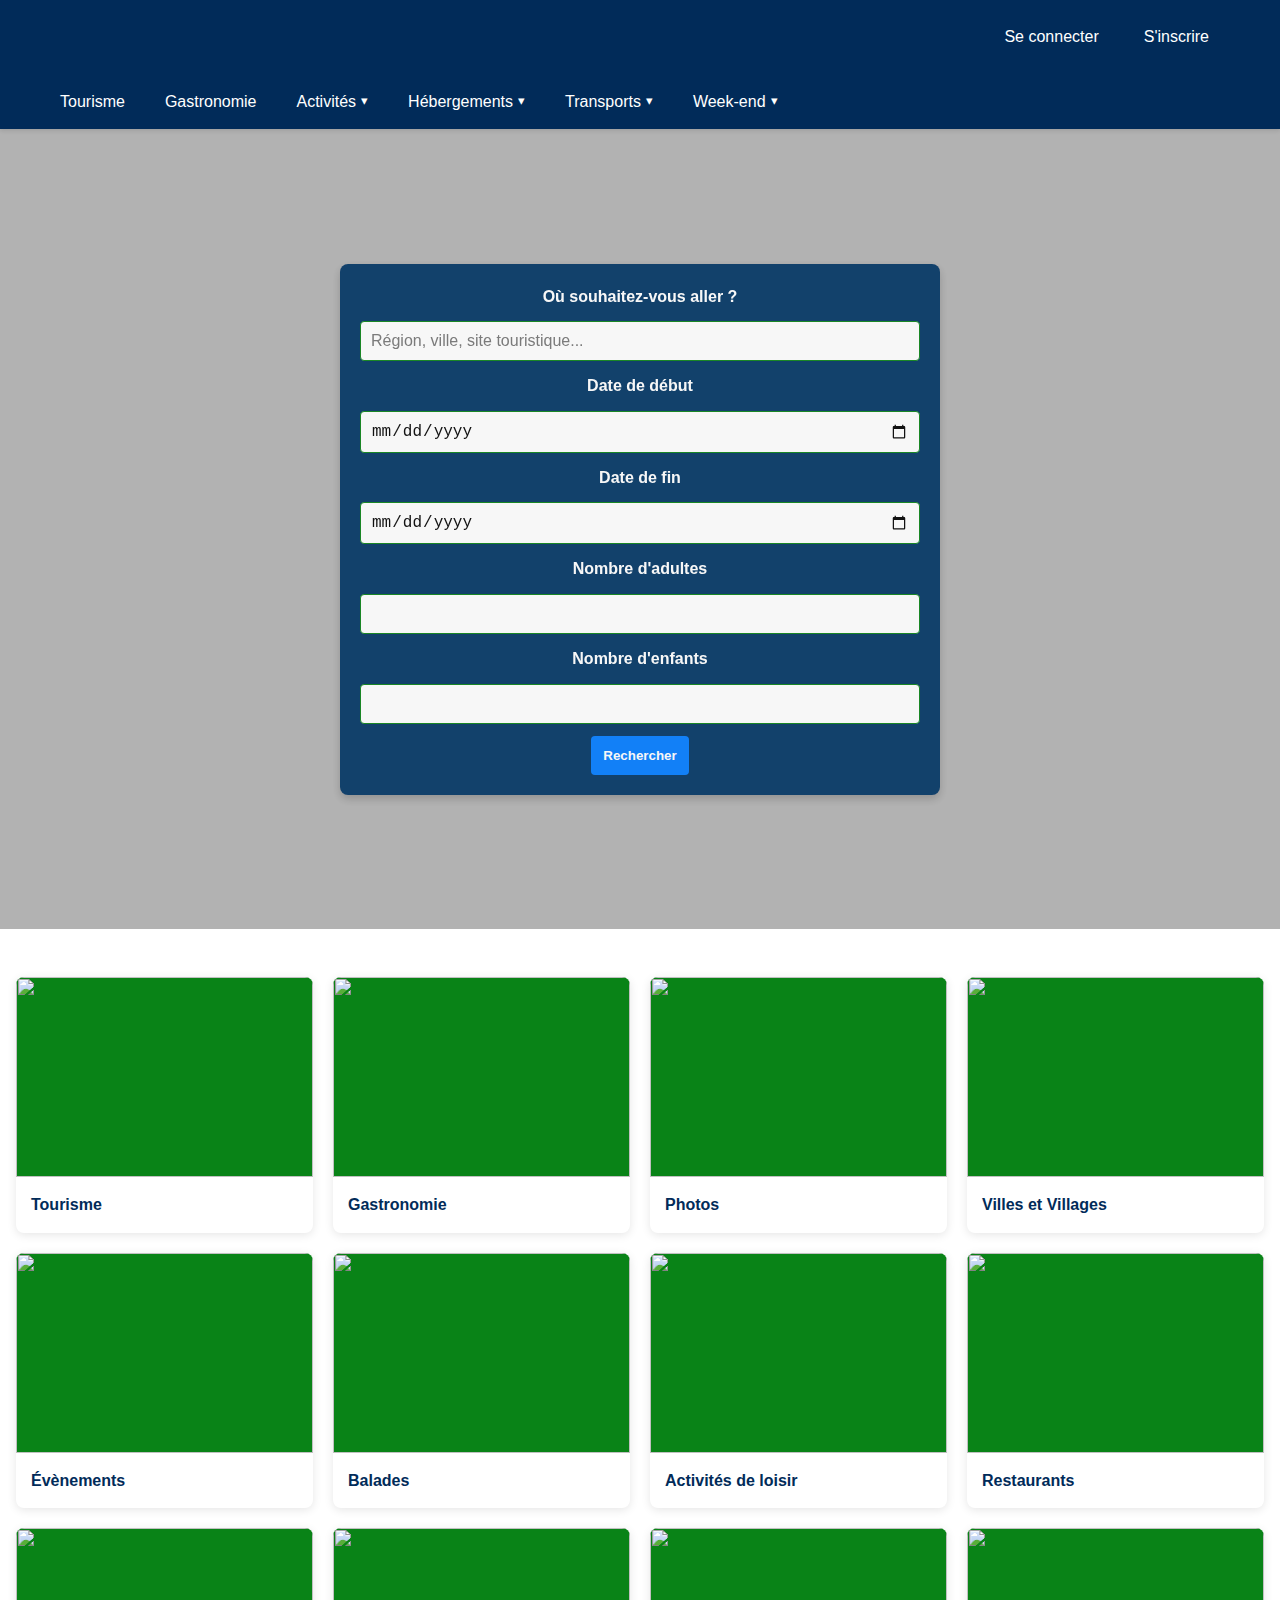
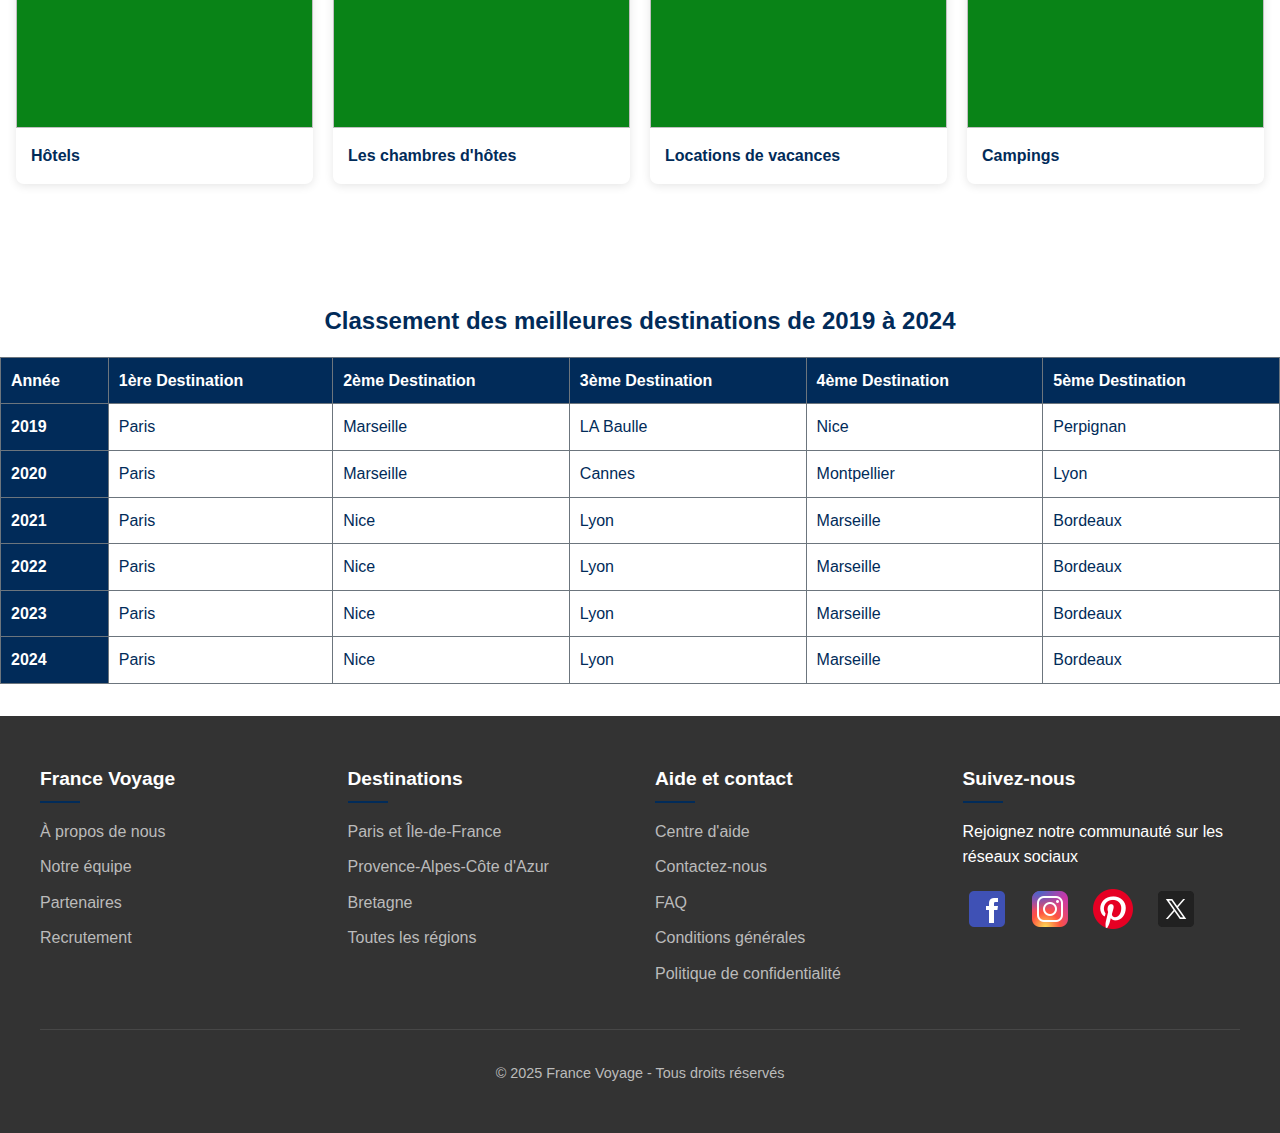
==== index.html @ 164cf5df "ajout lien aria - hidden logo" ====
<!DOCTYPE html>
<html lang="fr">
  <head>
    <meta charset="UTF-8" />
    <meta name="viewport" content="width=device-width, initial-scale=1.0" />
    <title>
      France Voyage - Découvrez la France, ses régions et ses destinations
      touristiques
    </title>
    <link rel="stylesheet" href="css/header.css" />
    <link rel="stylesheet" href="css/index.css" />
    <link rel="stylesheet" href="css/footer.css" />
  </head>
  <body>
    <header>
      <div class="top-header">
        <div class="logo">
          <a href="index.html" aria-hidden="true">
            <img src="https://www.france-voyage.com/visuals/layout/logo_name.svg" alt="" />
          </a>
        </div>
        <div class="nav-buttons">
          <a href="#" aria-label="Se connecter">Se connecter</a>
          <a href="#" aria-label="S'inscrire">S'inscrire</a>
        </div>
      </div>

      <nav aria-label="Navigation principale">
        <div class="main-nav">
          <a href="#" aria-label="Tourisme">Tourisme</a>
          <a href="#" aria-label="Gastronomie">Gastronomie</a>
          <div class="dropdown">
            <a href="#" aria-label="Liste des Activités :">Activités</a>
            <div class="dropdown-content">
              <a href="#" aria-label="Balades">Balades</a>
              <a href="#" aria-label="Sorties">Sorties</a>
              <a href="#" aria-label="Evenement">Evènements</a>
            </div>
          </div>

          <div class="dropdown">
            <a href="#" aria-label="Hébergements possible :">Hébergements</a>
            <div class="dropdown-content">
              <a href="#" aria-label="Hôtels">Hôtels</a>
              <a href="#" aria-label="Locations de vacances"
                >Locations de vacances</a
              >
              <a href="#" aria-label="Chambres d'hôtes">Chambres d'hôtes</a>
              <a href="#" aria-label="Campings">Campings</a>
              <a href="#" aria-label="Assurance d'hébergement"
                >Assurance d'hébergement</a
              >
            </div>
          </div>
          <div class="dropdown">
            <a href="#" aria-label="Les moyens de Transports :">Transports</a>
            <div class="dropdown-content">
              <a href="#" aria-label="Voitures de location"
                >Voitures de location</a
              >
              <a href="#" aria-label=" Billet de Train">Train</a>

              <a href="#" aria-label="Billet d'Avion">Avion</a>
              <a href="#" aria-label="Transfert">Transfert</a>
              <a href="#" aria-label="Assurance Transport"
                >Assurance Transport</a
              >
            </div>
          </div>
          <div class="dropdown">
            <a href="#" aria-label="Types de Week-end">Week-end</a>
            <div class="dropdown-content">
              <a href="#" aria-label="Week-end en amoureux">En amoureux</a>
              <a href="#" aria-label="Week-end en famille">En famille</a>
              <a href="#" aria-label="Week-end pas cher">Pas cher</a>
              <a href="#" aria-label="Week-end insolite">Insolite</a>
            </div>
          </div>
        </div>
      </nav>
    </header>

    <main id="main-content">
      <section class="hero" id="hero" aria-labelledby="hero-title">
        <div class="search-box">
          <form
            class="search-form"
            action="#"
            method="get"
            role="search"
            aria-labelledby="search-form-title"
          >
            <label for="destination">Où souhaitez-vous aller ?</label>
            <input
              type="text"
              id="destination"
              name="destination"
              placeholder="Région, ville, site touristique..."
              aria-label="Destination"
            />

            <label for="start-date">Date de début</label>
            <input
              type="date"
              id="start-date"
              name="start-date"
              aria-label="Date de début"
            />

            <label for="end-date">Date de fin</label>
            <input
              type="date"
              id="end-date"
              name="end-date"
              aria-label="Date de fin"
            />

            <label for="adults">Nombre d'adultes</label>
            <input
              type="number"
              id="adults"
              name="adults"
              min="1"
              aria-label="Nombre d'adultes"
            />

            <label for="children">Nombre d'enfants</label>
            <input
              type="number"
              id="children"
              name="children"
              min="0"
              aria-label="Nombre d'enfants"
            />

            <button type="submit" class="search-btn" aria-label="Rechercher">
              Rechercher
            </button>
          </form>
        </div>
      </section>

      <section class="destinations" aria-labelledby="destinations-title">
        <div class="destination-grid">
          <article class="destination-card">
            <div class="destination-img">
              <img
                src="https://www.france-voyage.com/visuals/layout/sections/tourisme_w400.webp"
                alt=""
              />
            </div>
            <div class="destination-content">
              <a href="#" aria-label="Découvrir le Tourisme">Tourisme</a>
            </div>
          </article>

          <article class="destination-card">
            <div class="destination-img">
              <img
                src="https://www.france-voyage.com/visuals/layout/sections/gastronomie_w400.webp"
                alt=""
              />
            </div>
            <div class="destination-content">
              <a href="#" aria-label="Découvrir la Gastronomie Française"
                >Gastronomie</a
              >
            </div>
          </article>

          <article class="destination-card">
            <div class="destination-img">
              <img
                src="https://www.france-voyage.com/visuals/layout/sections/photo_w400.webp"
                alt=""
              />
            </div>
            <div class="destination-content">
              <a href="#" aria-label="Voir les photos">Photos</a>
            </div>
          </article>

          <article class="destination-card">
            <div class="destination-img">
              <img
                src="https://www.france-voyage.com/visuals/layout/sections/photo_w400.webp"
                alt=""
              />
            </div>
            <div class="destination-content">
              <a href="#" aria-label="Découvrir les villes et villages"
                >Villes et Villages</a
              >
            </div>
          </article>

          <article class="destination-card">
            <div class="destination-img">
              <img
                src="https://www.france-voyage.com/visuals/layout/sections/evenement_w400.webp"
                alt=""
              />
            </div>
            <div class="destination-content">
              <a href="#" aria-label="Voir les évènements">Évènements</a>
            </div>
          </article>

          <article class="destination-card">
            <div class="destination-img">
              <img
                src="https://www.france-voyage.com/visuals/layout/sections/balade_w400.webp"
                alt=""
              />
            </div>
            <div class="destination-content">
              <a href="#" aria-label="Voir les balades">Balades</a>
            </div>
          </article>

          <article class="destination-card">
            <div class="destination-img">
              <img
                src="https://www.france-voyage.com/visuals/layout/sections/activite_w400.webp"
                alt=""
              />
            </div>
            <div class="destination-content">
              <a href="#" aria-label="Voir les activités de loisir"
                >Activités de loisir</a
              >
            </div>
          </article>

          <article class="destination-card">
            <div class="destination-img">
              <img
                src="https://www.france-voyage.com/visuals/layout/sections/restaurant_w400.webp"
                alt=""
              />
            </div>
            <div class="destination-content">
              <a href="#" aria-label="Voir les restaurants">Restaurants</a>
            </div>
          </article>

          <article class="destination-card">
            <div class="destination-img">
              <img
                src="https://www.france-voyage.com/visuals/layout/sections/hotel_w400.webp"
                alt=""
              />
            </div>
            <div class="destination-content">
              <a href="#" aria-label="Voir les hôtels">Hôtels</a>
            </div>
          </article>

          <article class="destination-card">
            <div class="destination-img">
              <img
                src="https://www.france-voyage.com/visuals/layout/sections/chambre_w400.webp"
                alt=""
              />
            </div>
            <div class="destination-content">
              <a href="#" aria-label="Voir les chambres d'hôtes"
                >Les chambres d'hôtes</a
              >
            </div>
          </article>

          <article class="destination-card">
            <div class="destination-img">
              <img
                src="https://www.france-voyage.com/visuals/layout/sections/location_w400.webp"
                alt=""
              />
            </div>
            <div class="destination-content">
              <a href="#" aria-label="Voir les locations de vacances"
                >Locations de vacances</a
              >
            </div>
          </article>

          <article class="destination-card">
            <div class="destination-img">
              <img
                src="https://www.france-voyage.com/visuals/layout/sections/camping_w400.webp"
                alt=""
              />
            </div>
            <div class="destination-content">
              <a href="#" aria-label="Voir les campings">Campings</a>
            </div>
          </article>
        </div>
      </section>

      <section aria-labelledby="top-destinations-title">
        <h2 id="top-destinations-title">Top 5 des meilleures destinations des 6 dernières années</h2>
        <table>
          <caption>Classement des meilleures destinations de 2019 à 2024</caption>
          <thead>
            <tr>
              <th scope="col">Année</th>
              <th scope="col">1ère Destination</th>
              <th scope="col">2ème Destination</th>
              <th scope="col">3ème Destination</th>
              <th scope="col">4ème Destination</th>
              <th scope="col">5ème Destination</th>
            </tr>
          </thead>
          <tbody>
            <tr>
              <th scope="row">2019</th>
              <td tabindex="0">Paris</td>
              <td tabindex="0">Marseille</td>
              <td tabindex="0">LA Baulle</td>
              <td tabindex="0">Nice</td>
              <td tabindex="0">Perpignan</td>
            </tr>
            <tr>
              <th scope="row">2020</th>
              <td tabindex="0">Paris</td>
              <td tabindex="0">Marseille</td>
              <td tabindex="0">Cannes</td>
              <td tabindex="0">Montpellier</td>
              <td tabindex="0">Lyon</td>
            </tr>
            <tr>
              <th scope="row">2021</th>
              <td tabindex="0">Paris</td>
              <td tabindex="0">Nice</td>
              <td tabindex="0">Lyon</td>
              <td tabindex="0">Marseille</td>
              <td tabindex="0">Bordeaux</td>
            </tr>
            <tr>
              <th scope="row">2022</th>
              <td tabindex="0">Paris</td>
              <td tabindex="0">Nice</td>
              <td tabindex="0">Lyon</td>
              <td tabindex="0">Marseille</td>
              <td tabindex="0">Bordeaux</td>
            </tr>
            <tr>
              <th scope="row">2023</th>
              <td tabindex="0">Paris</td>
              <td tabindex="0">Nice</td>
              <td tabindex="0">Lyon</td>
              <td tabindex="0">Marseille</td>
              <td tabindex="0">Bordeaux</td>
            </tr>
            <tr>
              <th scope="row">2024</th>
              <td tabindex="0">Paris</td>
              <td tabindex="0">Nice</td>
              <td tabindex="0">Lyon</td>
              <td tabindex="0">Marseille</td>
              <td tabindex="0">Bordeaux</td>
            </tr>
          </tbody>
        </table>
      </section>
    </main>

    <footer>
      <div class="footer-container">
        <div class="footer-column">
          <h3>France Voyage</h3>
          <ul class="footer-links">
            <li>
              <a href="#" aria-label="À propos de nous">À propos de nous</a>
            </li>
            <li><a href="#" aria-label="Notre équipe">Notre équipe</a></li>
            <li><a href="#" aria-label="Partenaires">Partenaires</a></li>
            <li><a href="#" aria-label="Recrutement">Recrutement</a></li>
          </ul>
        </div>

        <div class="footer-column">
          <h3>Destinations</h3>
          <ul class="footer-links">
            <li>
              <a href="#" aria-label="Paris et Île-de-France"
                >Paris et Île-de-France</a
              >
            </li>
            <li>
              <a href="#" aria-label="Provence-Alpes-Côte d'Azur"
                >Provence-Alpes-Côte d'Azur</a
              >
            </li>
            <li><a href="#" aria-label="Bretagne">Bretagne</a></li>
            <li>
              <a href="#" aria-label="Toutes les régions">Toutes les régions</a>
            </li>
          </ul>
        </div>

        <div class="footer-column">
          <h3>Aide et contact</h3>
          <ul class="footer-links">
            <li><a href="#" aria-label="Centre d'aide">Centre d'aide</a></li>
            <li><a href="/page/contact.html" aria-label="Contactez-nous">Contactez-nous</a></li>
            <li><a href="#" aria-label="FAQ">FAQ</a></li>
            <li>
              <a href="#" aria-label="Conditions générales"
                >Conditions générales</a
              >
            </li>
            <li>
              <a href="#" aria-label="Politique de confidentialité"
                >Politique de confidentialité</a
              >
            </li>
          </ul>
        </div>

        <div class="footer-column">
          <h3>Suivez-nous</h3>
          <p>Rejoignez notre communauté sur les réseaux sociaux</p>
          <div class="social-links">
            <a href="#" aria-label="Facebook"
              ><img src="./image/facebook.png" alt=""
            /></a>
            <a href="#" aria-label="Instagram"
              ><img src="./image/instagram.png" alt=""
            /></a>
            <a href="#" aria-label="Pinterest"
              ><img src="./image/pinterest.png" alt=""
            /></a>
            <a href="#" aria-label="X"><img src="./image/x.png" alt="" /></a>
          </div>
        </div>
      </div>

      <div class="bottom-footer">
        <p>&copy; 2025 France Voyage - Tous droits réservés</p>
      </div>
    </footer>
  </body>

  <script>
    const images = [
      'url("/image/bg1.jpg")',
      'url("/image/bg2.jpg")',
      'url("/image/bg3.png")',
    ];

    let currentIndex = 0;
    const heroElement = document.getElementById("hero");

    function changeBackgroundImage() {
      currentIndex = (currentIndex + 1) % images.length;
      heroElement.style.backgroundImage = `linear-gradient(rgba(0, 0, 0, 0.3), rgba(0, 0, 0, 0.3)), ${images[currentIndex]}`;
    }

    setInterval(changeBackgroundImage, 3000);
  </script>
</html>
---- css/header.css ----
/* En-tête */
header {
    background-color: var(--primary-color);
    box-shadow: 0 2px 4px rgba(0, 0, 0, 0.1);
    position: relative;
    z-index: 100;
    width: 100%;
}

.top-header {
    display: flex;
    justify-content: space-between;
    align-items: center;
    padding: 1rem;
    max-width: 1200px;
    margin: 0 auto;
}

.logo {
    display: flex;
    align-items: center;
}

.logo img {
    height: 40px;
    margin-right: 10px;
}

.logo h1 {
    font-size: 1.5rem;
    color: var(--secondary-color);
}

.nav-buttons {
    display: flex;
    gap: 15px;
}

.nav-buttons a {
    text-decoration: none;
    color: var(--text-color);
    font-weight: 500;
    padding: 8px 15px;
    border-radius: 4px;
    transition: background-color 0.3s, color 0.3s;
}

.nav-buttons a:hover, .nav-buttons a:focus {
    background-color: var(--secondary-color);
    color: var(--primary-color);
}

nav {
    background-color: var(--primary-color);
}

.main-nav {
    display: flex;
    max-width: 1200px;
    margin: 0 auto;
}

.main-nav a {
    color: var(--white);
    text-decoration: none;
    padding: 15px 20px;
    font-weight: 500;
    transition: background-color 0.3s, color 0.3s;
}

.main-nav > a, .dropdown > a {
    height: 100%;
    display: flex;
    align-items: center;
}

.main-nav a:hover, .main-nav a:focus {
    background-color: rgba(255, 255, 255, 0.1);
    color: var(--secondary-color);
}

/* Dropdown amélioré et aligné */
.dropdown {
    position: relative;
    display: flex;
    height: 100%;
}

.dropdown > a {
    display: flex;
    align-items: center;
}

.dropdown > a::after {
    content: '▾';
    margin-left: 5px;
    font-size: 0.8em;
}

.dropdown-content {
    display: none;
    position: absolute;
    top: 100%; /* Positionne le dropdown juste en dessous du lien parent */
    left: 0;
    background-color: var(--primary-color);
    box-shadow: 0 4px 8px rgba(0, 0, 0, 0.2);
    z-index: 200;
    min-width: 200px;
    border-radius: 0 0 4px 4px;
    animation: fadeIn 0.2s ease-in-out;
}

@keyframes fadeIn {
    from {
        opacity: 0;
        transform: translateY(-5px);
    }
    to {
        opacity: 1;
        transform: translateY(0);
    }
}

.dropdown:hover .dropdown-content, 
.dropdown:focus-within .dropdown-content {
    display: block;
}

.dropdown-content a {
    display: block;
    padding: 12px 20px;
    color: var(--white);
    text-decoration: none;
    white-space: nowrap;
    border-bottom: 1px solid rgba(255, 255, 255, 0.1);
}

.dropdown-content a:last-child {
    border-bottom: none;
}

.dropdown-content a:hover, 
.dropdown-content a:focus {
    background-color: rgba(255, 255, 255, 0.15);
}

/* Skip to main content - accessibilité */
.sr-only {
    position: absolute;
    width: 1px;
    height: 1px;
    padding: 0;
    margin: -1px;
    overflow: hidden;
    clip: rect(0, 0, 0, 0);
    white-space: nowrap;
    border-width: 0;
}

.sr-only:focus {
    position: fixed;
    width: auto;
    height: auto;
    overflow: visible;
    clip: auto;
    white-space: normal;
    padding: 10px 15px;
    background-color: var(--white);
    color: var(--primary-color);
    z-index: 1000;
    top: 5px;
    left: 5px;
    font-weight: bold;
}

/* Responsive header */
@media (max-width: 768px) {
    .top-header {
        flex-direction: column;
        align-items: flex-start;
    }

    .nav-buttons {
        flex-direction: column;
        width: 100%;
    }

    .nav-buttons a {
        width: 100%;
        text-align: center;
    }

    .main-nav {
        flex-direction: column;
        align-items: flex-start;
    }

    .main-nav a {
        width: 100%;
        text-align: left;
        padding: 10px 15px;
    }

    .dropdown-content {
        position: static;
        box-shadow: none;
        border-radius: 0;
    }

    .dropdown-content a {
        padding: 10px 15px;
    }
}
---- css/index.css ----
/* Reset CSS */
* {
    margin: 0;
    padding: 0;
    box-sizing: border-box;
}

/* Variables pour les couleurs */
:root {
    --primary-color: #012b59;
    --secondary-color: #ffffff;
    --text-color: #ffffff;
    --light-gray: #098317;
    --dark-gray: #6c757d;
    --white: #fff;
    --focus-color: #007bff;
    --form-text-color: #495057;
    --blue-night: #003564;
}

body {
    font-family: 'Segoe UI', Tahoma, Geneva, Verdana, sans-serif;
    line-height: 1.6;
    color: var(--text-color);
}

/* Focus visible pour l'accessibilité */
*:focus {
    outline: 3px solid var(--focus-color);
    outline-offset: 2px;
}

/* Hero section */
.hero {
    background-image: linear-gradient(rgba(0, 0, 0, 0.3), rgba(0, 0, 0, 0.3)), url('/api/placeholder/1200/500');
    background-size: cover;
    background-position: center;
    height: 800px;
    display: flex;
    flex-direction: column;
    justify-content: center;
    align-items: center;
    color: var(--white);
    text-align: center;
    position: relative;
}

.hero h2 {
    font-size: 2.5rem;
    margin-bottom: 1rem;
    text-shadow: 1px 1px 3px rgba(0, 0, 0, 0.8);
}

.hero p {
    font-size: 1.2rem;
    max-width: 800px;
    margin-bottom: 2rem;
    text-shadow: 1px 1px 2px rgba(0, 0, 0, 0.8);
}

.search-box {
    width: 80%;
    max-width: 600px;
    background-color: var(--blue-night);
    opacity: 0.9;
    border-radius: 8px;
    padding: 20px;
    box-shadow: 0 4px 8px rgba(0, 0, 0, 0.2);
    
}

.search-form {
    display: flex;
    flex-direction: column;
    gap: 12px
}

.search-form label {
    color: var(--white);
    font-weight: 600;
}

.search-form input, .search-form select {
    padding: 10px;
    border: 1px solid var(--light-gray);
    border-radius: 4px;
    font-size: 1rem;
}

.search-btn {
    background-color: var(--focus-color);
    color: var(--white);
    border: none;
    padding: 12px ;
    margin: auto;
    border-radius: 4px;
    font-weight: 600;
    cursor: pointer;
    transition: background-color 0.3s;
}

.search-btn:hover, .search-btn:focus {
    background-color: var(--light-gray);
}

/* Section des destinations */
.destinations {
    width: 100%;
    margin: 3rem auto;
    padding: 0 1rem;
}

.section-title {
    text-align: center;
    margin-bottom: 2rem;
    position: relative;
}

.section-title h2 {
    font-size: 2rem;
    color: var(--primary-color);
    margin-bottom: 0.5rem;
}

.section-title p {
    color: var(--dark-gray);
    font-size: 1.1rem;
}

.destination-grid {
    display: grid;
    grid-template-columns: repeat(auto-fill, minmax(280px, 1fr));
    gap: 20px;
}

.destination-card {
    border-radius: 8px;
    overflow: hidden;
    box-shadow: 0 2px 10px rgba(0, 0, 0, 0.1);
    transition: transform 0.3s, box-shadow 0.3s;
    background-color: var(--white);
}

.destination-card:hover, .destination-card:focus-within {
    transform: translateY(-5px);
    box-shadow: 0 4px 20px rgba(0, 0, 0, 0.2);
}

.destination-img {
    height: 200px;
    background-color: var(--light-gray);
    position: relative;
}

.destination-img img {
    width: 100%;
    height: 100%;
    object-fit: cover;
}

.destination-content {
    padding: 15px;
}

.destination-content h3 {
    margin-bottom: 10px;
    font-size: 1.5rem;
    color: var(--primary-color);
}

.destination-content a {
    text-decoration: none;
    color: var(--primary-color);
    font-weight: 600;
    transition: color 0.3s;
}

.destination-content a:hover {
    color: var(--focus-color);
}

.destination-content p {
    color: var(--dark-gray);
    margin-bottom: 10px;
    font-size: 1rem;
}

/* Section des activités */
.activities {
    background-color: var(--secondary-color);
    padding: 3rem 1rem;
}

.activities-container {
    max-width: 1200px;
    margin: 0 auto;
}

.activity-cards {
    display: flex;
    overflow-x: auto;
    gap: 20px;
    padding-bottom: 20px;
}

.activity-card {
    flex: 0 0 300px;
    background-color: var(--white);
    border-radius: 8px;
    overflow: hidden;
    box-shadow: 0 2px 10px rgba(0, 0, 0, 0.1);
}

.activity-img {
    height: 180px;
    background-color: var(--light-gray);
}

.activity-img img {
    width: 100%;
    height: 100%;
    object-fit: cover;
}

.activity-content {
    padding: 15px;
}

.activity-content h3 {
    margin-bottom: 10px;
}

.activity-content a {
    text-decoration: none;
    color: var(--primary-color);
    font-weight: 600;
}

/* Section des témoignages */
.testimonials {
    max-width: 1200px;
    margin: 3rem auto;
    padding: 0 1rem;
}

.testimonial-cards {
    display: grid;
    grid-template-columns: repeat(auto-fill, minmax(350px, 1fr));
    gap: 20px;
}

.testimonial-card {
    background-color: var(--secondary-color);
    padding: 20px;
    border-radius: 8px;
    border-left: 4px solid var(--primary-color);
}

.testimonial-content {
    font-style: italic;
    margin-bottom: 15px;
}

.testimonial-author {
    display: flex;
    align-items: center;
}

.testimonial-author img {
    width: 40px;
    height: 40px;
    border-radius: 50%;
    margin-right: 10px;
}

.author-info h4 {
    font-size: 1rem;
    margin-bottom: 2px;
}

.author-info p {
    color: var(--dark-gray);
    font-size: 0.9rem;
}

/* Newsletter */
.newsletter {
    background-color: var(--primary-color);
    color: var(--white);
    padding: 3rem 1rem;
}

.newsletter-container {
    max-width: 800px;
    margin: 0 auto;
    text-align: center;
}

.newsletter h2 {
    margin-bottom: 1rem;
}

.newsletter p {
    margin-bottom: 2rem;
}

.newsletter-form {
    display: flex;
    max-width: 500px;
    margin: 0 auto;
}

.newsletter-form input {
    flex: 1;
    padding: 12px;
    border: none;
    border-radius: 4px 0 0 4px;
    font-size: 1rem;
}

.newsletter-form button {
    background-color: #004494;
    color: var(--white);
    border: none;
    padding: 0 20px;
    border-radius: 0 4px 4px 0;
    font-weight: 600;
    cursor: pointer;
    transition: background-color 0.3s;
}

.newsletter-form button:hover, .newsletter-form button:focus {
    background-color: #003371;
}

/* Styles pour le tableau des meilleures destinations */
table {
    width: 100%;
    border-collapse: collapse;
    margin: 2rem 0;
    font-size: 1rem;
    text-align: left;
}

table caption {
    font-size: 1.5rem;
    margin-bottom: 1rem;
    text-align: center;
    font-weight: bold;
    color: var(--primary-color);
}

table thead th {
    background-color: var(--primary-color);
    color: var(--white);
    padding: 10px;
    border: 1px solid var(--dark-gray);
}

table tbody th {
    
    color: var(--white);
    background-color: var(--primary-color);
    padding: 10px;
    border: 1px solid var(--dark-gray);
}

table tbody td {
    padding: 10px;
    border: 1px solid var(--dark-gray);
    color: var(--primary-color);
    outline: none;
}

table tbody tr:nth-child(even) {
    background-color: var(--secondary-color);
}


table tbody td:focus {
    outline: 3px solid var(--focus-color);
    outline-offset: 2px;
}

/* Responsive design */
@media (max-width: 768px) {
    .top-header, .nav-buttons {
        flex-direction: column;
        align-items: flex-start;
    }
    
    .nav-buttons {
        margin-top: 1rem;
        width: 100%;
    }
    
    .main-nav {
        flex-direction: column;
    }
    
    .hero {
        height: auto;
        padding: 50px 0;
    }
    
    .hero h2 {
        font-size: 1.8rem;
    }
    
    .search-box {
        width: 90%;
    }
    
    .newsletter-form {
        flex-direction: column;
        gap: 10px;
    }
    
    .newsletter-form input, .newsletter-form button {
        border-radius: 4px;
    }
}

/* Classes d'accessibilité */
.sr-only {
    position: absolute;
    width: 1px;
    height: 1px;
    padding: 0;
    margin: -1px;
    overflow: hidden;
    clip: rect(0, 0, 0, 0);
    white-space: nowrap;
    border-width: 0;
}
---- css/footer.css ----
/* Pied de page */
footer {
    background-color: #333;
    color: var(--white);
    padding: 3rem 1rem;
}

.footer-container {
    max-width: 1200px;
    margin: 0 auto;
    display: grid;
    grid-template-columns: repeat(auto-fit, minmax(250px, 1fr));
    gap: 30px;
}

.footer-column h3 {
    color: var(--white);
    margin-bottom: 1.5rem;
    font-size: 1.2rem;
    position: relative;
}

.footer-column h3::after {
    content: '';
    position: absolute;
    left: 0;
    bottom: -8px;
    width: 40px;
    height: 2px;
    background-color: var(--primary-color);
}

.footer-links {
    list-style: none;
}

.footer-links li {
    margin-bottom: 10px;
}

.footer-links a {
    color: #bbb;
    text-decoration: none;
    transition: color 0.3s;
}

.footer-links a:hover, .footer-links a:focus {
    color: var(--white);
}

.social-links {
    display: flex;
    gap: 15px;
    margin-top: 15px;
}





.bottom-footer {
    max-width: 1200px;
    margin: 2rem auto 0;
    padding-top: 2rem;
    border-top: 1px solid rgba(255, 255, 255, 0.1);
    text-align: center;
    color: #bbb;
    font-size: 0.9rem;
}
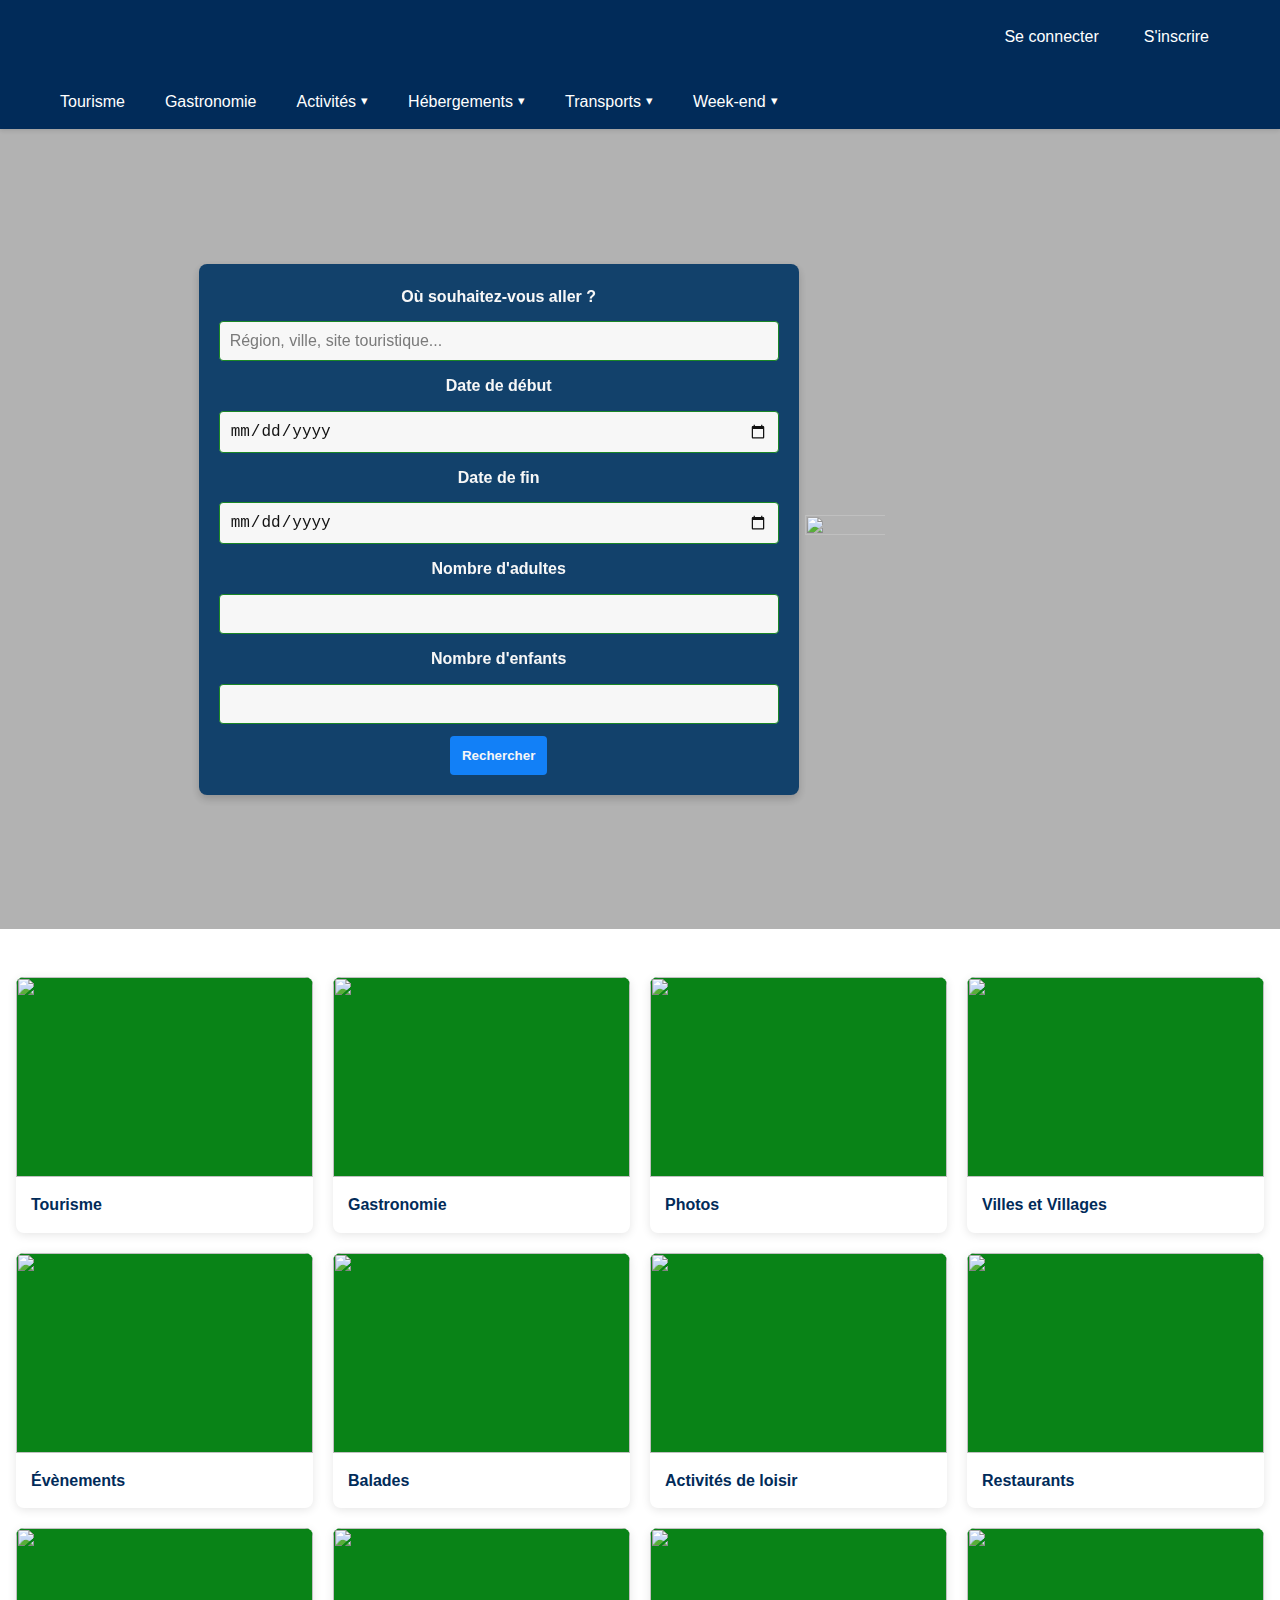
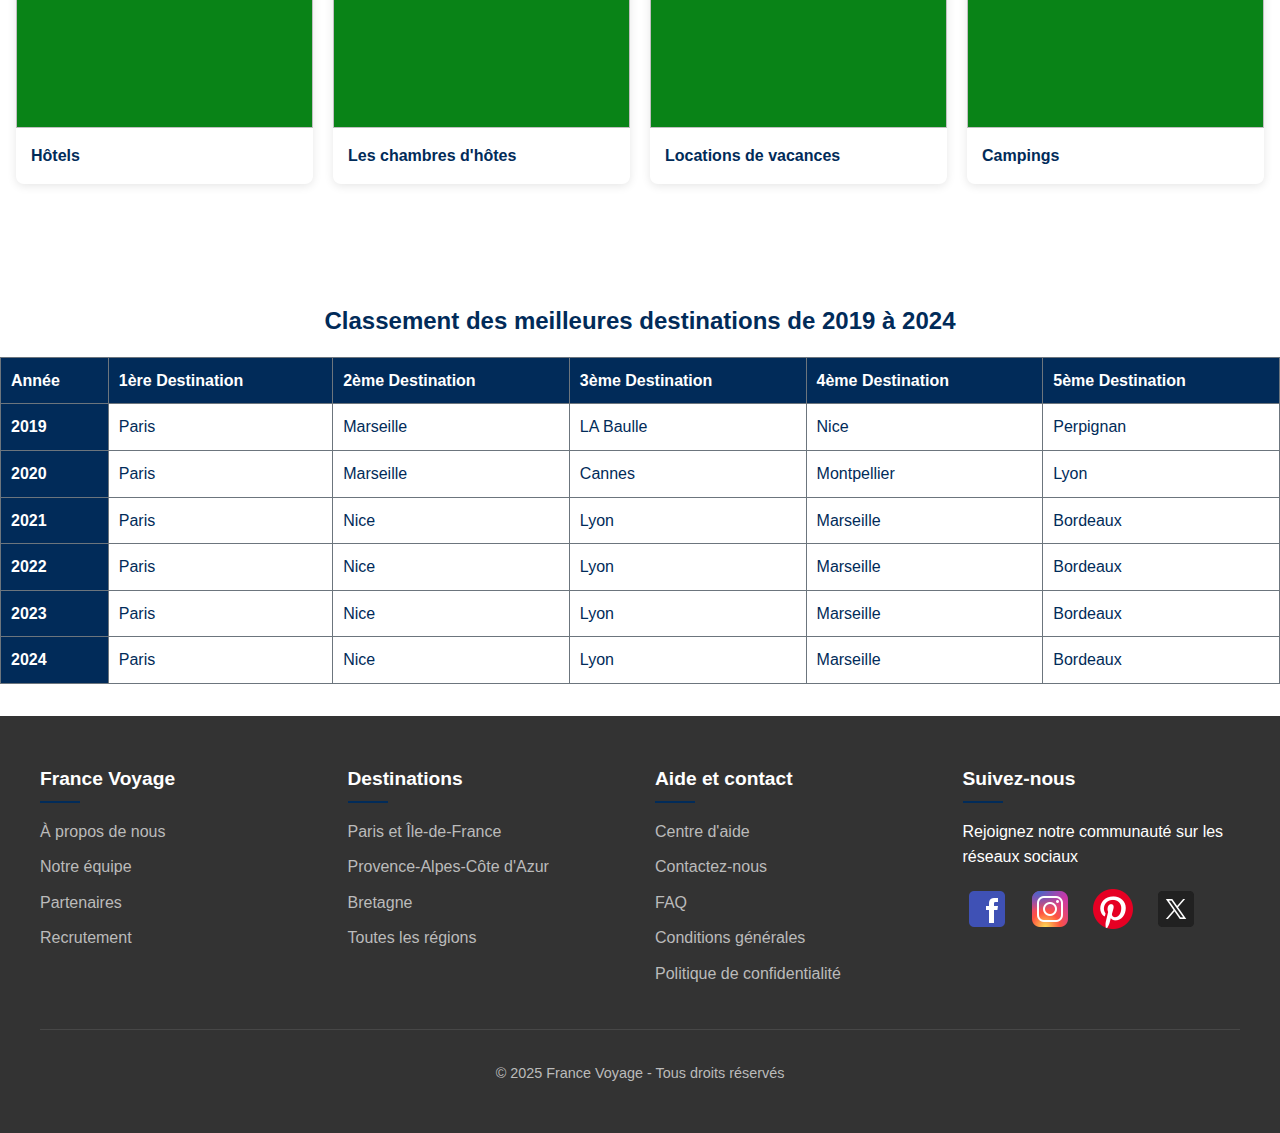
==== commit b9b4e0d6: "ajout image carte de france" ====
--- a/index.html
+++ b/index.html
@@ -138,6 +138,9 @@
             </button>
           </form>
         </div>
+        <div class="carte">
+          <img src="https://www.france-voyage.com/visuals/layout/regmap_icon.png" alt="">
+        </div>
       </section>
 
       <section class="destinations" aria-labelledby="destinations-title">
--- a/css/index.css
+++ b/css/index.css
@@ -37,8 +37,9 @@
     background-position: center;
     height: 800px;
     display: flex;
-    flex-direction: column;
-    justify-content: center;
+    flex-direction:row;
+
+    justify-content: space-evenly;
     align-items: center;
     color: var(--white);
     text-align: center;
@@ -66,7 +67,20 @@
     border-radius: 8px;
     padding: 20px;
     box-shadow: 0 4px 8px rgba(0, 0, 0, 0.2);
-    
+    margin-left: 15%
+
+    
+}
+
+
+
+.carte{
+    margin-right:35%;
+}
+.carte img {
+    width: 400%;
+    height: 100%;
+    object-fit: cover;
 }
 
 .search-form {
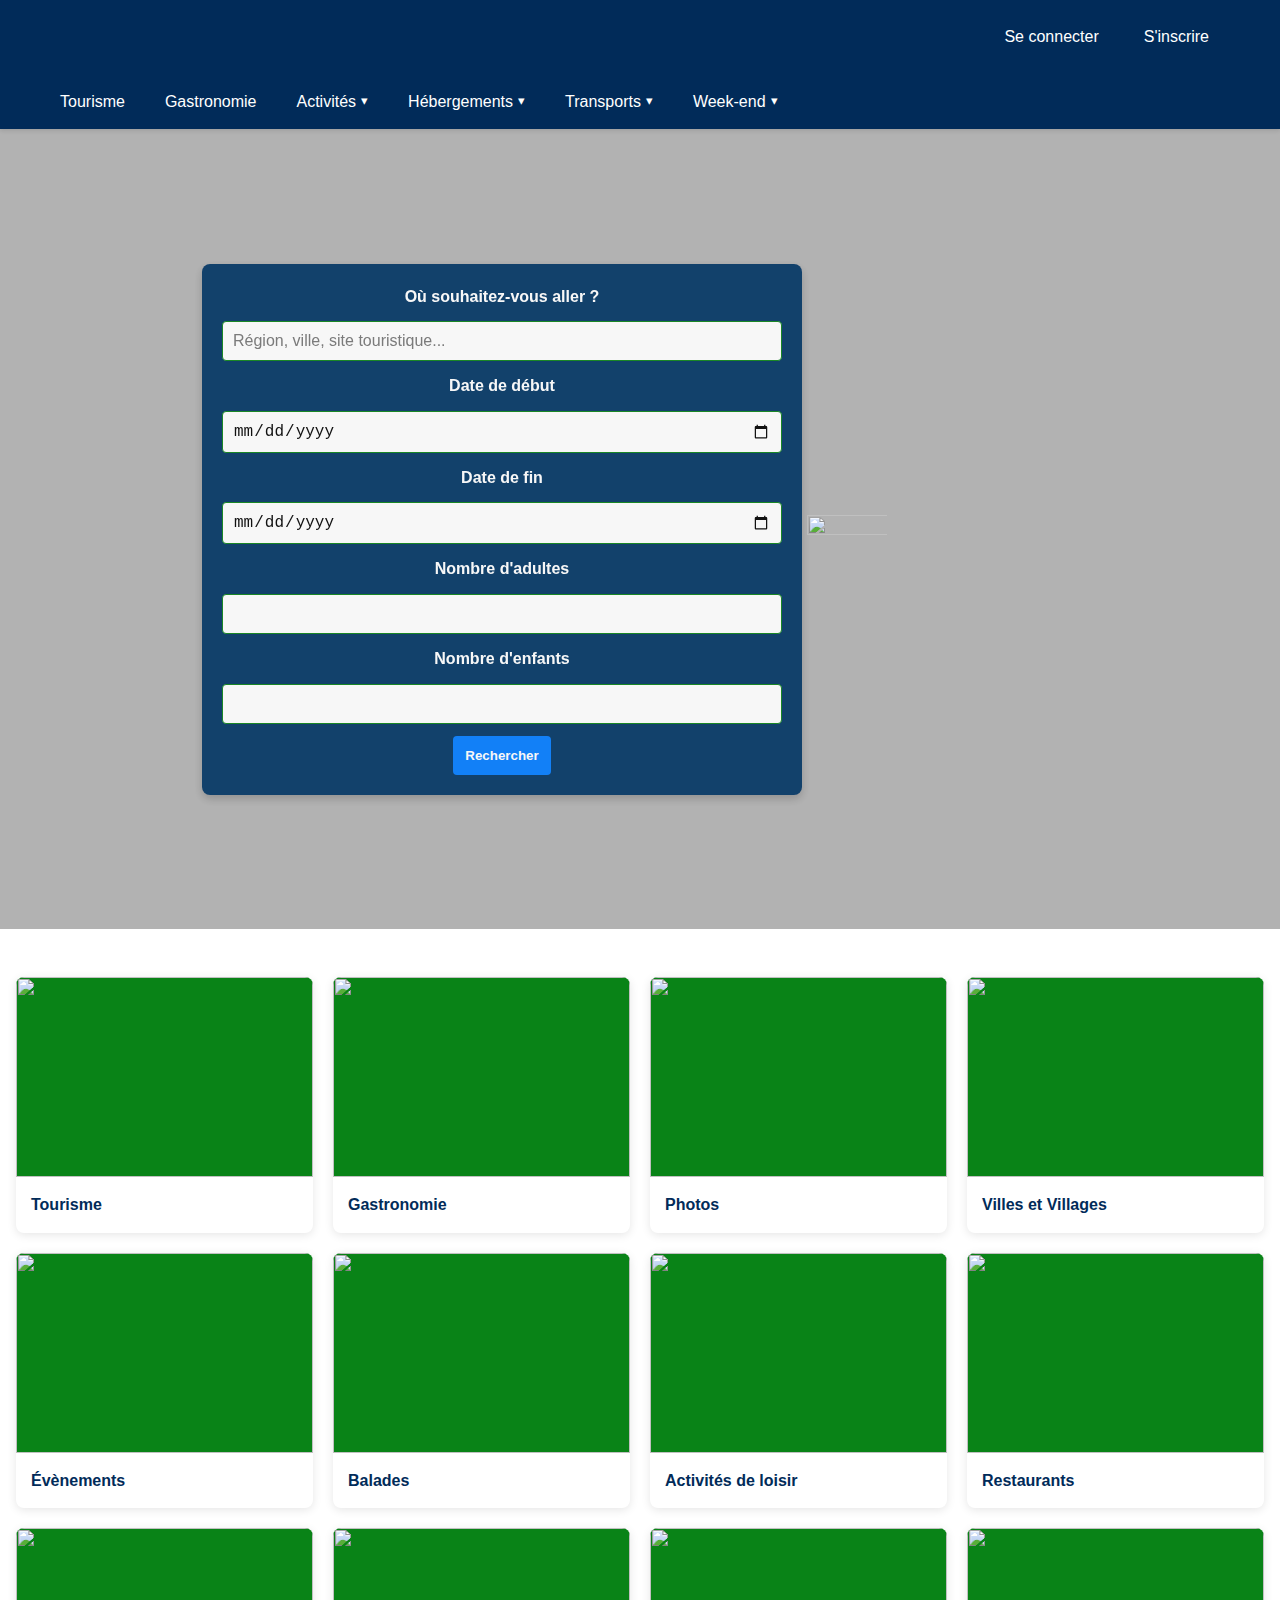
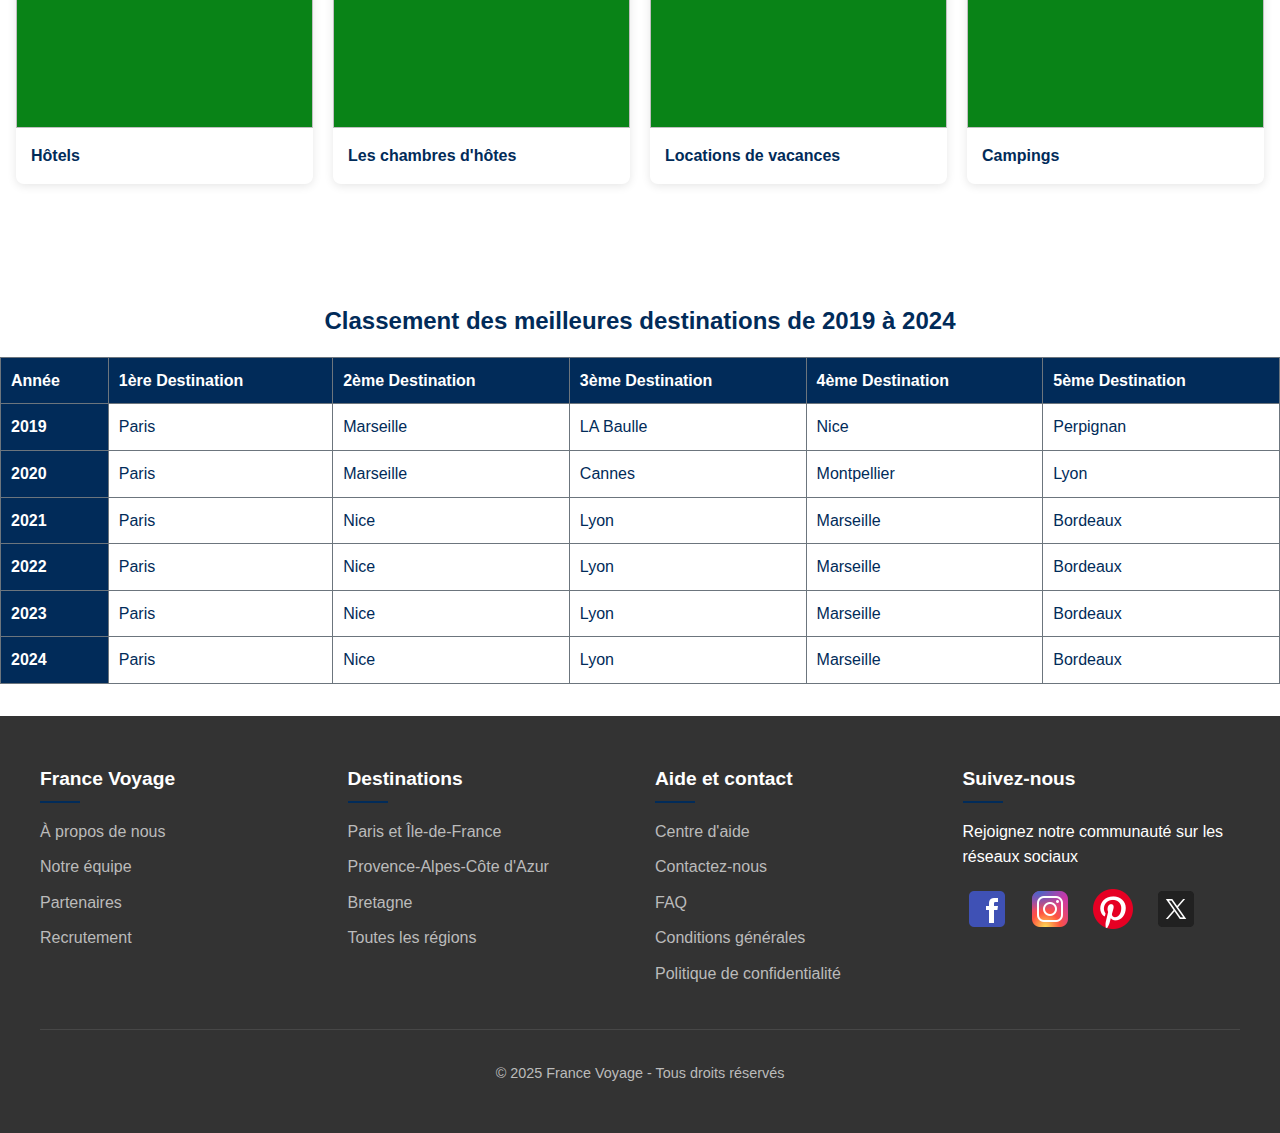
==== commit d6c6b3d5: "ajout image carte de france" ====
--- a/index.html
+++ b/index.html
@@ -82,6 +82,9 @@
 
     <main id="main-content">
       <section class="hero" id="hero" aria-labelledby="hero-title">
+        <div class="container">
+          
+        </div>
         <div class="search-box">
           <form
             class="search-form"
@@ -186,7 +189,7 @@
           <article class="destination-card">
             <div class="destination-img">
               <img
-                src="https://www.france-voyage.com/visuals/layout/sections/photo_w400.webp"
+                src="https://www.france-voyage.com/visuals/layout/sections/commune_w400.webp"
                 alt=""
               />
             </div>
--- a/css/index.css
+++ b/css/index.css
@@ -38,7 +38,7 @@
     height: 800px;
     display: flex;
     flex-direction:row;
-
+    
     justify-content: space-evenly;
     align-items: center;
     color: var(--white);
@@ -71,6 +71,7 @@
 
     
 }
+
 
 
 
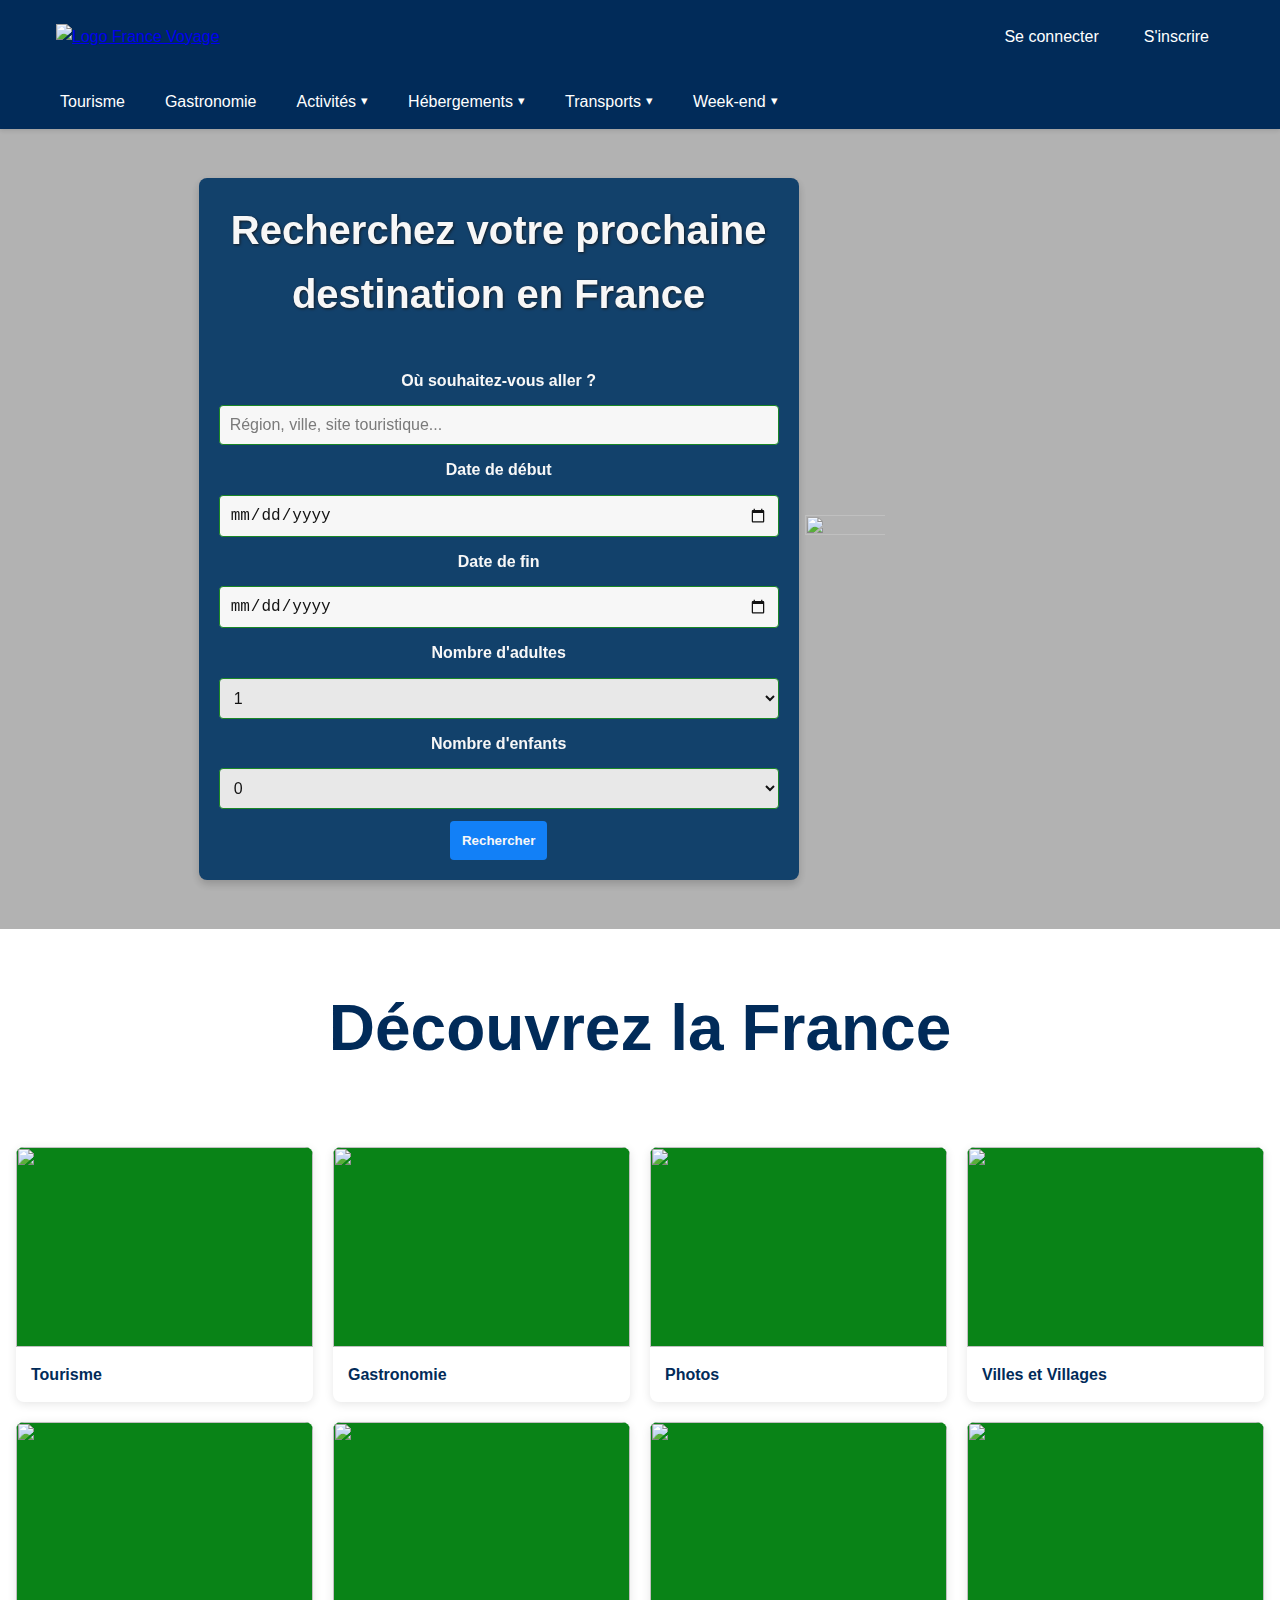
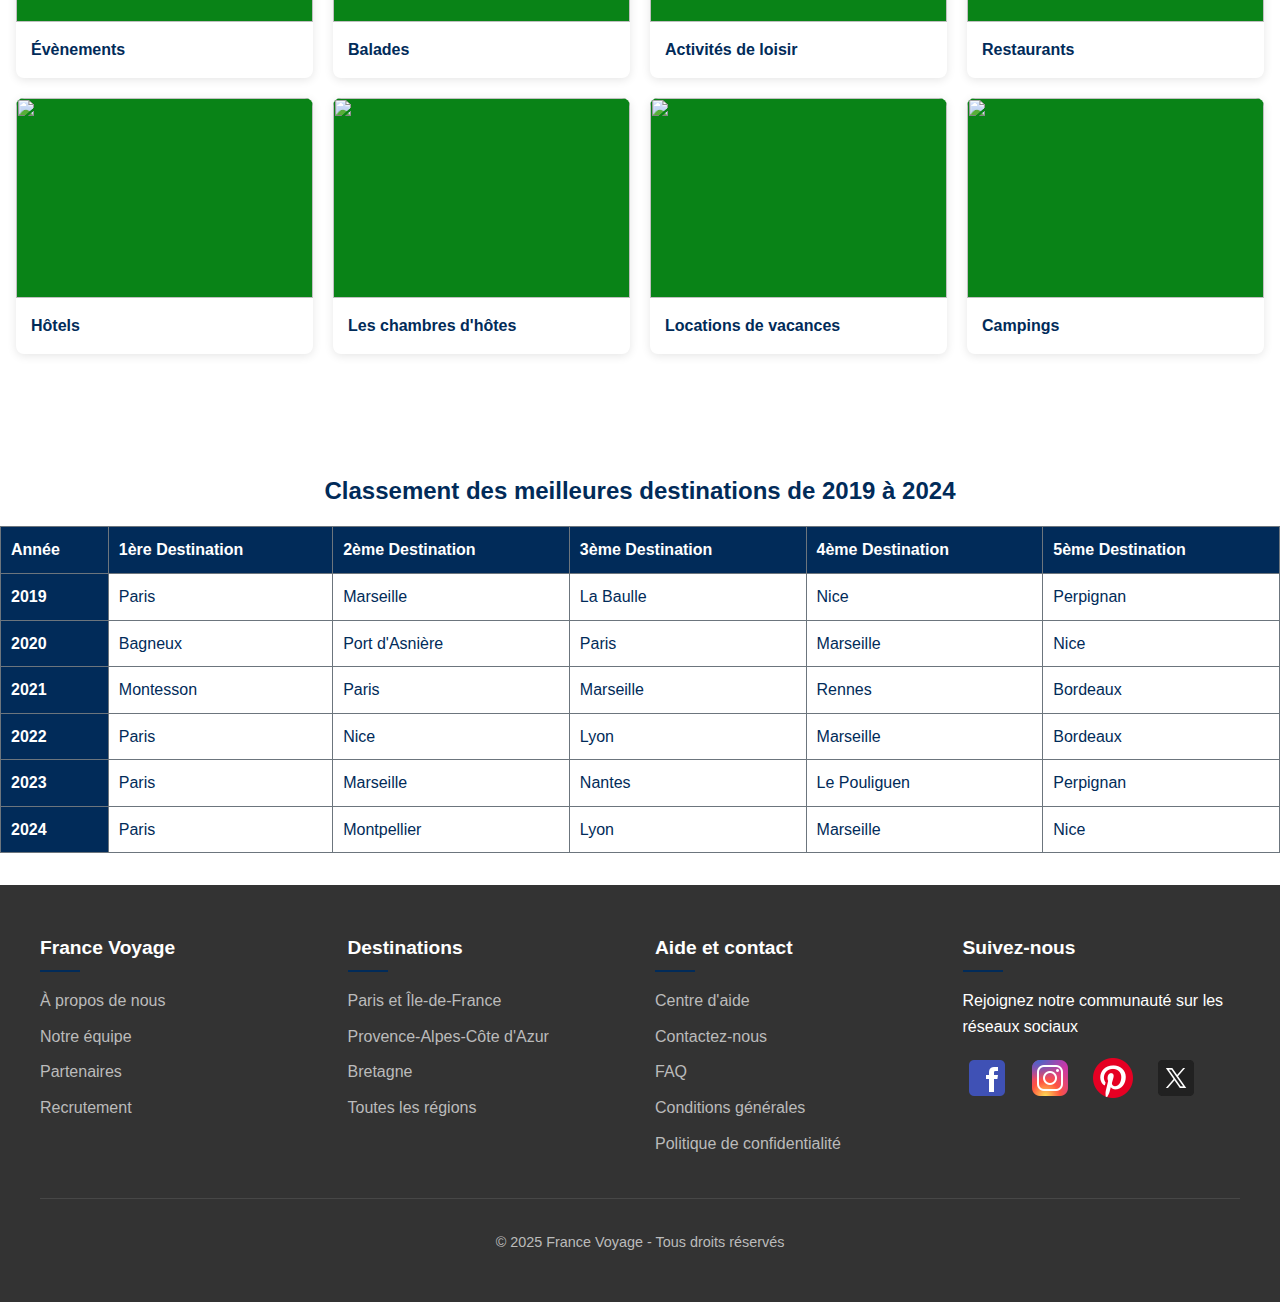
==== commit 87750610: "correction retour client" ====
--- a/index.html
+++ b/index.html
@@ -15,9 +15,9 @@
     <header>
       <div class="top-header">
         <div class="logo">
-          <a href="index.html" aria-hidden="true">
-            <img src="https://www.france-voyage.com/visuals/layout/logo_name.svg" alt="" />
-          </a>
+            <a href="index.html" aria-label="Retour Page d'accueil France Voyage">
+            <img src="https://www.france-voyage.com/visuals/layout/logo_name.svg" alt="Logo France Voyage" />
+            </a>
         </div>
         <div class="nav-buttons">
           <a href="#" aria-label="Se connecter">Se connecter</a>
@@ -81,17 +81,18 @@
     </header>
 
     <main id="main-content">
-      <section class="hero" id="hero" aria-labelledby="hero-title">
-        <div class="container">
-          
-        </div>
+      <section class="hero" id="hero" aria-labelledby="Contenue de la page">
+        
+        
         <div class="search-box">
+          <h2 id="search-title">Recherchez votre prochaine destination en France</h1>
+          <br>
           <form
             class="search-form"
             action="#"
             method="get"
             role="search"
-            aria-labelledby="search-form-title"
+            aria-labelledby="Formulaire de recherche"
           >
             <label for="destination">Où souhaitez-vous aller ?</label>
             <input
@@ -99,7 +100,6 @@
               id="destination"
               name="destination"
               placeholder="Région, ville, site touristique..."
-              aria-label="Destination"
             />
 
             <label for="start-date">Date de début</label>
@@ -107,7 +107,6 @@
               type="date"
               id="start-date"
               name="start-date"
-              aria-label="Date de début"
             />
 
             <label for="end-date">Date de fin</label>
@@ -115,26 +114,36 @@
               type="date"
               id="end-date"
               name="end-date"
-              aria-label="Date de fin"
             />
 
             <label for="adults">Nombre d'adultes</label>
-            <input
-              type="number"
-              id="adults"
-              name="adults"
-              min="1"
-              aria-label="Nombre d'adultes"
-            />
+            <select id="adults" name="adults">
+              <option value="1">1</option>
+              <option value="2">2</option>
+              <option value="3">3</option>
+              <option value="4">4</option>
+              <option value="5">5</option>
+              <option value="6">6</option>
+              <option value="7">7</option>
+              <option value="8">8</option>
+              <option value="9">9</option>
+              <option value="10">10</option>
+            </select>
 
             <label for="children">Nombre d'enfants</label>
-            <input
-              type="number"
-              id="children"
-              name="children"
-              min="0"
-              aria-label="Nombre d'enfants"
-            />
+            <select id="children" name="children">
+              <option value="0">0</option>
+              <option value="1">1</option>
+              <option value="2">2</option>
+              <option value="3">3</option>
+              <option value="4">4</option>
+              <option value="5">5</option>
+              <option value="6">6</option>
+              <option value="7">7</option>
+              <option value="8">8</option>
+              <option value="9">9</option>
+              <option value="10">10</option>
+            </select>
 
             <button type="submit" class="search-btn" aria-label="Rechercher">
               Rechercher
@@ -146,7 +155,9 @@
         </div>
       </section>
 
-      <section class="destinations" aria-labelledby="destinations-title">
+      <section class="destinations" aria-labelledby="Les categories">
+        <h2 id="destinations-title">Découvrez la France</h2>
+        <br><br>
         <div class="destination-grid">
           <article class="destination-card">
             <div class="destination-img">
@@ -323,49 +334,49 @@
               <th scope="row">2019</th>
               <td tabindex="0">Paris</td>
               <td tabindex="0">Marseille</td>
-              <td tabindex="0">LA Baulle</td>
+              <td tabindex="0">La Baulle</td>
               <td tabindex="0">Nice</td>
               <td tabindex="0">Perpignan</td>
             </tr>
             <tr>
               <th scope="row">2020</th>
-              <td tabindex="0">Paris</td>
-              <td tabindex="0">Marseille</td>
-              <td tabindex="0">Cannes</td>
+              <td tabindex="0">Bagneux</td>
+              <td tabindex="0">Port d'Asnière</td>
+              <td tabindex="0">Paris</td>
+              <td tabindex="0">Marseille</td>
+              <td tabindex="0">Nice</td>
+            </tr>
+            <tr>
+              <th scope="row">2021</th>
+              <td tabindex="0">Montesson</td>
+              <td tabindex="0">Paris</td>
+              <td tabindex="0">Marseille</td>
+              <td tabindex="0">Rennes</td>
+              <td tabindex="0">Bordeaux</td>
+            </tr>
+            <tr>
+              <th scope="row">2022</th>
+              <td tabindex="0">Paris</td>
+              <td tabindex="0">Nice</td>
+              <td tabindex="0">Lyon</td>
+              <td tabindex="0">Marseille</td>
+              <td tabindex="0">Bordeaux</td>
+            </tr>
+            <tr>
+              <th scope="row">2023</th>
+              <td tabindex="0">Paris</td>
+              <td tabindex="0">Marseille</td>
+              <td tabindex="0">Nantes</td>
+              <td tabindex="0">Le Pouliguen</td>
+              <td tabindex="0">Perpignan</td>
+            </tr>
+            <tr>
+              <th scope="row">2024</th>
+              <td tabindex="0">Paris</td>
               <td tabindex="0">Montpellier</td>
               <td tabindex="0">Lyon</td>
-            </tr>
-            <tr>
-              <th scope="row">2021</th>
-              <td tabindex="0">Paris</td>
+              <td tabindex="0">Marseille</td>
               <td tabindex="0">Nice</td>
-              <td tabindex="0">Lyon</td>
-              <td tabindex="0">Marseille</td>
-              <td tabindex="0">Bordeaux</td>
-            </tr>
-            <tr>
-              <th scope="row">2022</th>
-              <td tabindex="0">Paris</td>
-              <td tabindex="0">Nice</td>
-              <td tabindex="0">Lyon</td>
-              <td tabindex="0">Marseille</td>
-              <td tabindex="0">Bordeaux</td>
-            </tr>
-            <tr>
-              <th scope="row">2023</th>
-              <td tabindex="0">Paris</td>
-              <td tabindex="0">Nice</td>
-              <td tabindex="0">Lyon</td>
-              <td tabindex="0">Marseille</td>
-              <td tabindex="0">Bordeaux</td>
-            </tr>
-            <tr>
-              <th scope="row">2024</th>
-              <td tabindex="0">Paris</td>
-              <td tabindex="0">Nice</td>
-              <td tabindex="0">Lyon</td>
-              <td tabindex="0">Marseille</td>
-              <td tabindex="0">Bordeaux</td>
             </tr>
           </tbody>
         </table>
--- a/css/index.css
+++ b/css/index.css
@@ -146,6 +146,13 @@
     display: grid;
     grid-template-columns: repeat(auto-fill, minmax(280px, 1fr));
     gap: 20px;
+}
+
+#destinations-title{
+    text-align: center;
+    margin-bottom: 1rem;
+    font-size: 4rem;
+    color : var(--primary-color)
 }
 
 .destination-card {
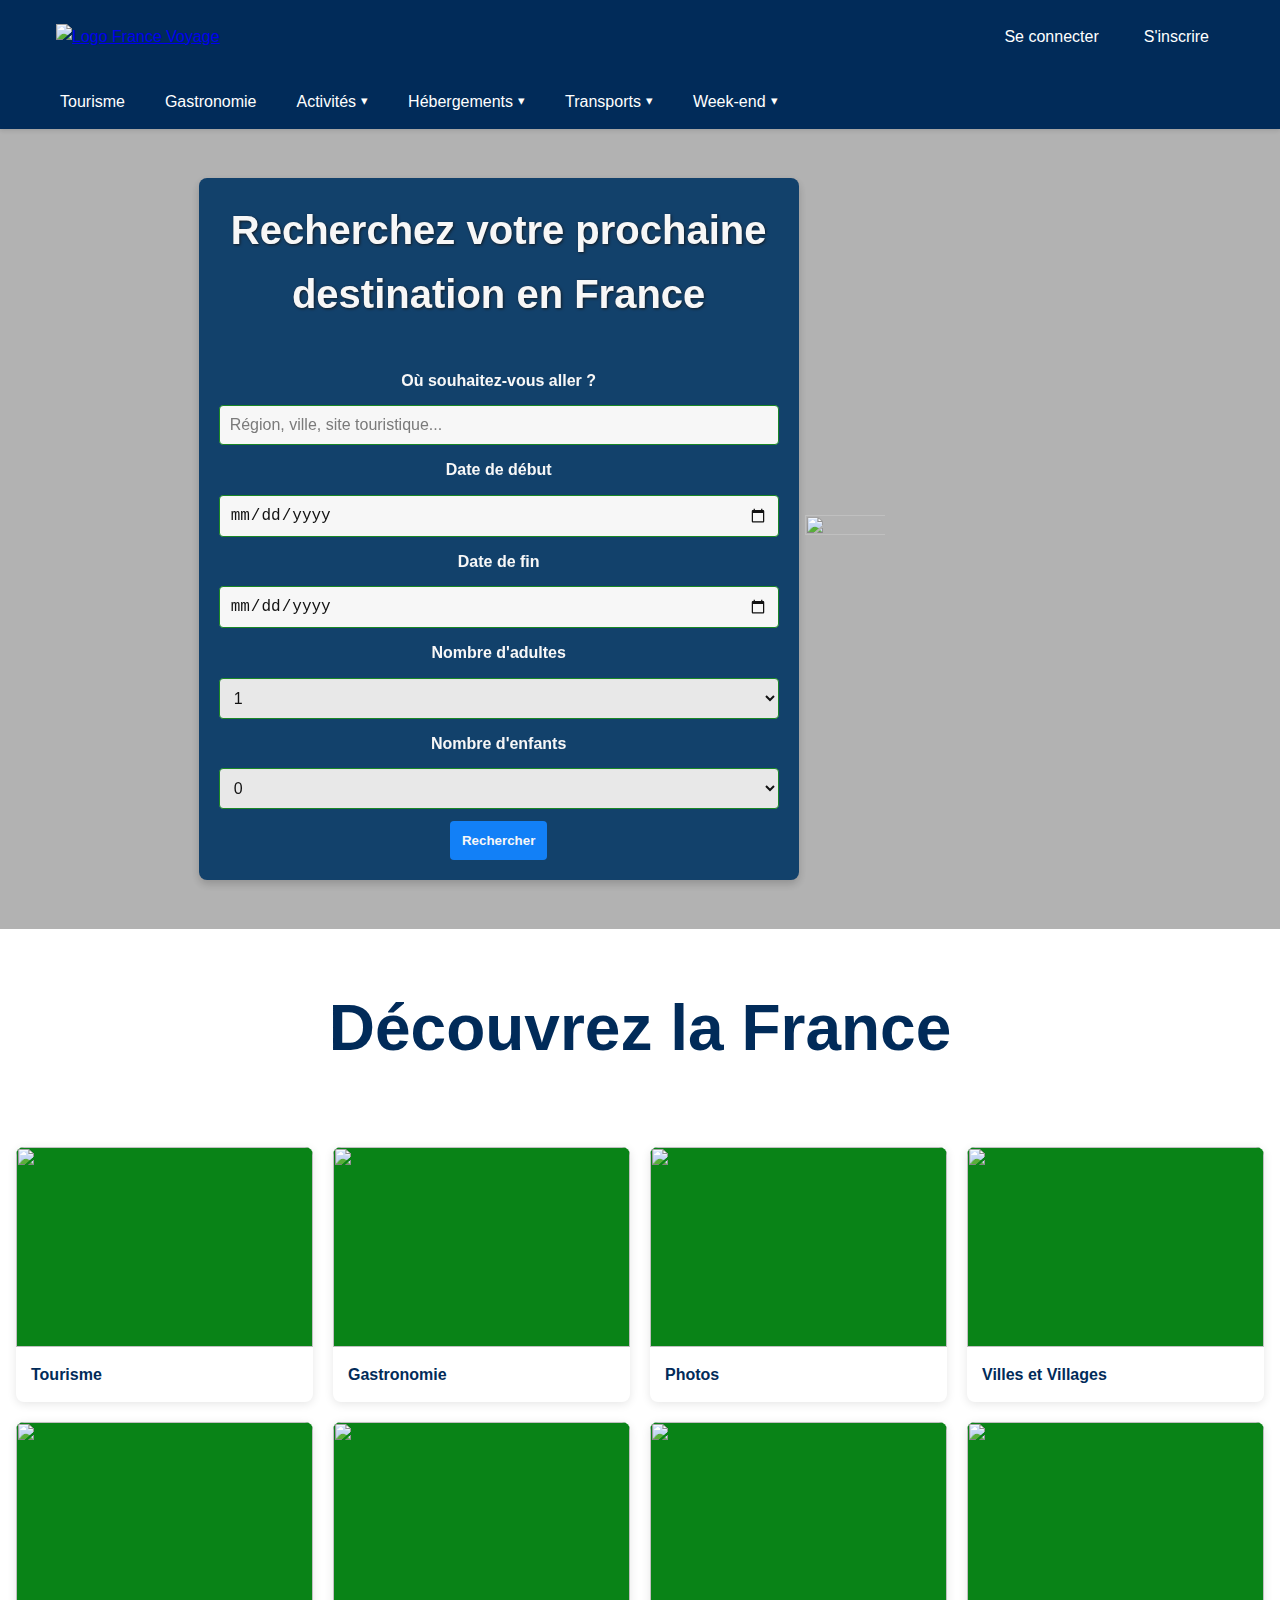
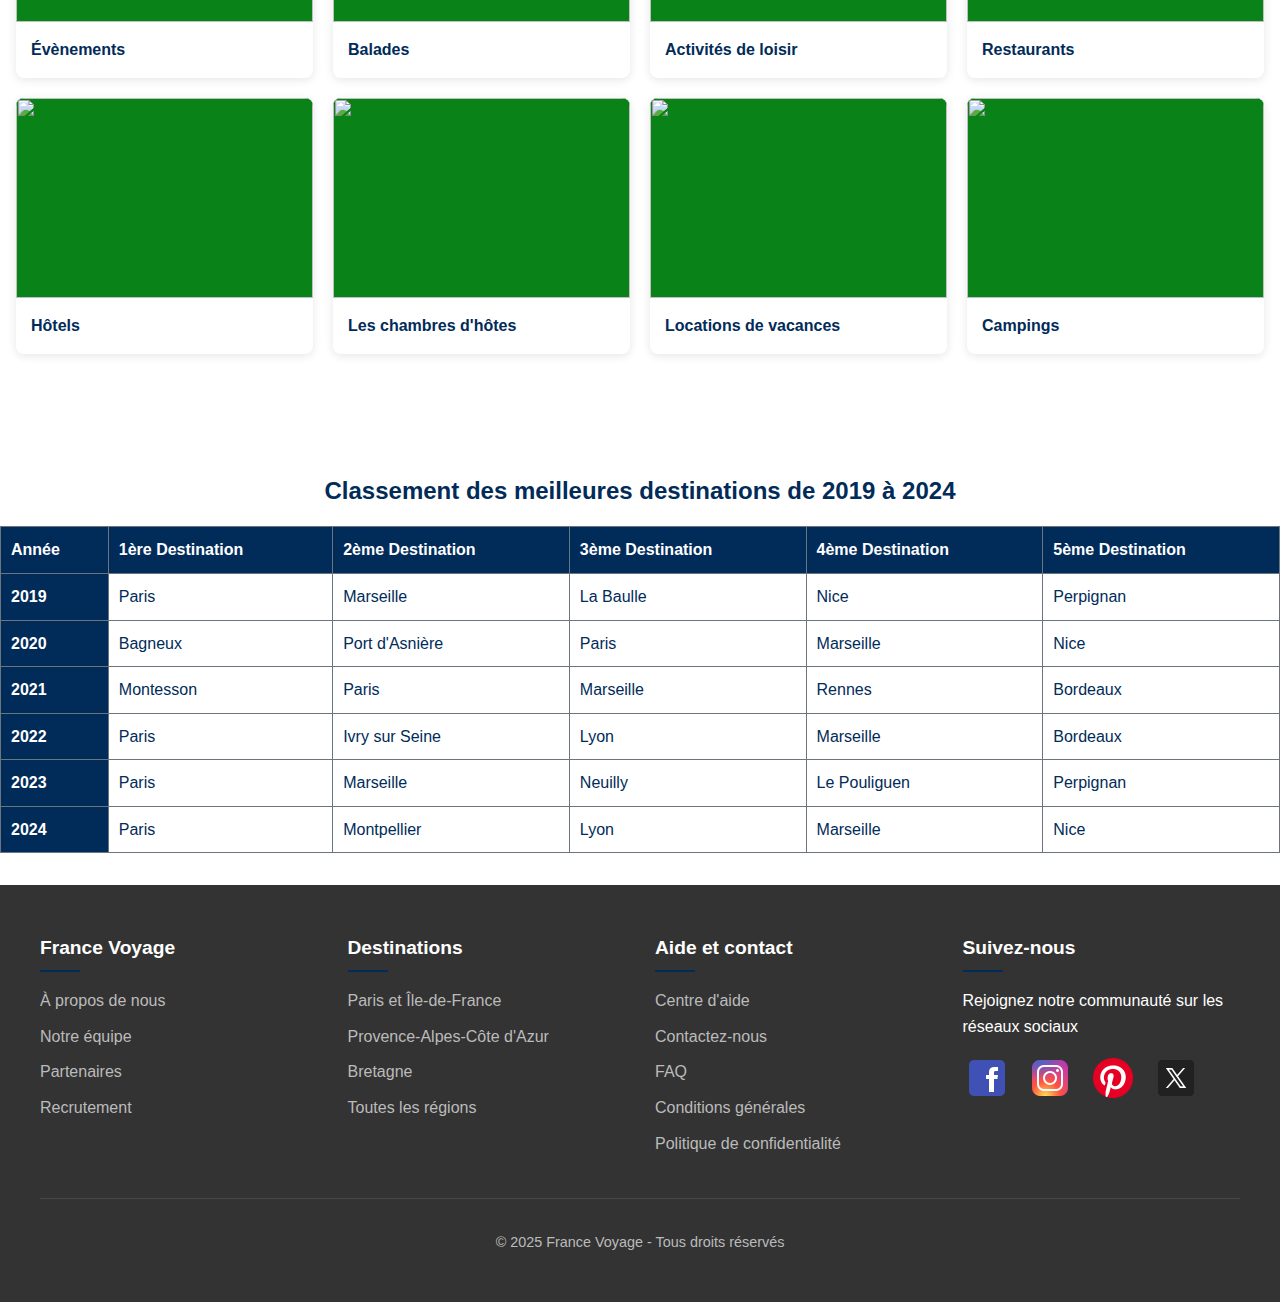
==== commit 7ec1f197: "correction retour client" ====
--- a/index.html
+++ b/index.html
@@ -357,7 +357,7 @@
             <tr>
               <th scope="row">2022</th>
               <td tabindex="0">Paris</td>
-              <td tabindex="0">Nice</td>
+              <td tabindex="0">Ivry sur Seine</td>
               <td tabindex="0">Lyon</td>
               <td tabindex="0">Marseille</td>
               <td tabindex="0">Bordeaux</td>
@@ -366,7 +366,7 @@
               <th scope="row">2023</th>
               <td tabindex="0">Paris</td>
               <td tabindex="0">Marseille</td>
-              <td tabindex="0">Nantes</td>
+              <td tabindex="0">Neuilly</td>
               <td tabindex="0">Le Pouliguen</td>
               <td tabindex="0">Perpignan</td>
             </tr>
